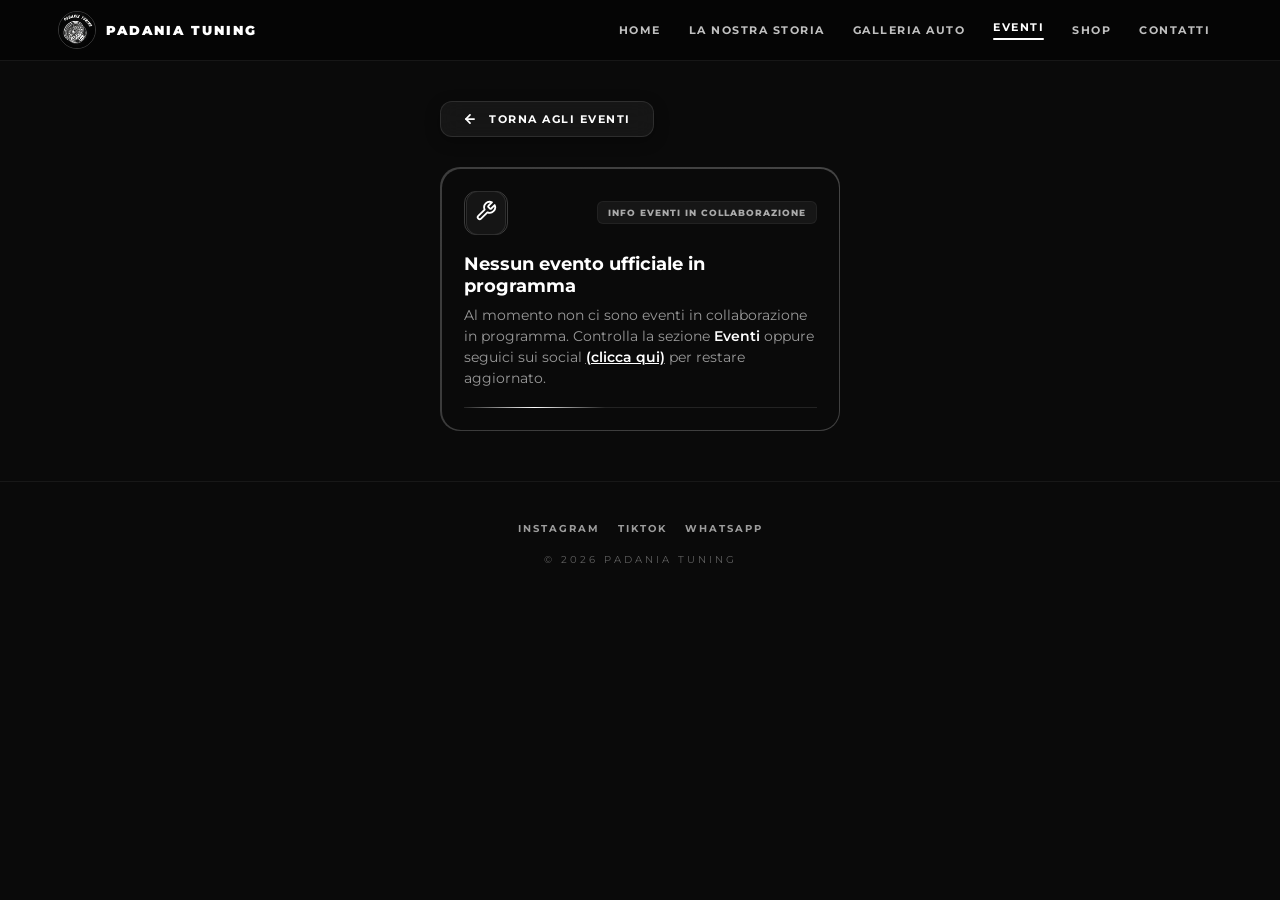
==== collaborazioni.html @ a34f8976 "fulla stack padania" ====
<!DOCTYPE html>
<html lang="it">
<head>
<meta charset="UTF-8">
<meta name="viewport" content="width=device-width, initial-scale=1.0">
<title>Eventi in collaborazione — Padania Tuning</title>
<link rel="icon" href="assets/img/logo.jpg">
<link rel="stylesheet" href="assets/css/site.css">
<style>
/* --- SETUP DISTANZE --- */
.pt-navigation-wrapper {
  width: 92%;
  max-width: 400px;
  margin: 40px auto 30px auto; /* 30px di distacco netto dalla card */
  display: flex;
  justify-content: flex-start;
}

.pt-card-wrapper {
  width: 100%;
  display: flex;
  justify-content: center;
  margin-bottom: 50px;
}

/* --- BOTTONE PREMIUM --- */
.btn-back-premium {
  display: inline-flex;
  align-items: center;
  gap: 12px;
  padding: 10px 22px;
  background: rgba(255, 255, 255, 0.05);
  backdrop-filter: blur(10px);
  -webkit-backdrop-filter: blur(10px);
  border: 1px solid rgba(255, 255, 255, 0.1);
  border-radius: 12px;
  color: #ffffff !important;
  text-decoration: none;
  font-family: 'Montserrat', sans-serif;
  font-size: 11px;
  font-weight: 700;
  text-transform: uppercase;
  letter-spacing: 1.5px;
  transition: all 0.3s cubic-bezier(0.4, 0, 0.2, 1);
  box-shadow: 0 4px 15px rgba(0,0,0,0.3);
}

.icon-arrow {
  display: flex;
  align-items: center;
  transition: transform 0.3s ease;
}

.icon-arrow svg { width: 14px; height: 14px; }

.btn-back-premium:hover {
  background: rgba(255, 255, 255, 0.12);
  border-color: rgba(255, 255, 255, 0.3);
  transform: translateY(-2px);
}

.btn-back-premium:hover .icon-arrow {
  transform: translateX(-5px);
}

/* --- CARD COLLABORAZIONI --- */
.pt-event-card {
  text-decoration: none !important;
  position: relative;
  display: block;
  width: 92%;
  max-width: 400px;
  padding: 1.5px;
  border-radius: 20px;
  background: rgba(255, 255, 255, 0.2);
  overflow: visible;
  font-family: 'Montserrat', sans-serif;
  transition: transform 0.2s ease;
  animation: border-glow-pulse 3s infinite ease-in-out;
}

@keyframes border-glow-pulse {
  0%, 100% { box-shadow: 0 0 5px rgba(255,255,255,0.2); background: rgba(255,255,255,0.15); }
  50% { box-shadow: 0 0 20px rgba(255,255,255,0.4); background: rgba(255,255,255,0.3); }
}

.card-content {
  position: relative;
  background: #0a0a0a;
  border-radius: 19px;
  padding: 22px;
  z-index: 2;
}

.card-bg-glow {
  position: absolute;
  top: 0; left: 0; width: 100%; height: 100%;
  background: radial-gradient(circle at top right, rgba(255,255,255,0.05), transparent);
  pointer-events: none;
  border-radius: 19px;
}

.card-header {
  display: flex;
  justify-content: space-between;
  align-items: center;
  margin-bottom: 18px;
}

.icon-orbit {
  position: relative;
  width: 44px;
  height: 44px;
  display: flex;
  align-items: center;
  justify-content: center;
}

.icon-inner {
  background: #151515;
  color: #fff;
  padding: 8px;
  border-radius: 12px;
  border: 1px solid rgba(255,255,255,0.1);
  z-index: 3;
}

.icon-inner svg { width: 22px; height: 22px; }

.pulse-ring {
  position: absolute;
  width: 100%; height: 100%;
  border-radius: 12px;
  border: 1px solid rgba(255,255,255,0.2);
  animation: pt-pulse 2.5s infinite;
}

@keyframes pt-pulse {
  0% { transform: scale(1); opacity: 0.6; }
  100% { transform: scale(1.4); opacity: 0; }
}

.status-badge {
  font-size: 9px;
  font-weight: 800;
  color: #aaa;
  letter-spacing: 1px;
  background: rgba(255,255,255,0.05);
  padding: 5px 10px;
  border-radius: 6px;
  border: 1px solid rgba(255,255,255,0.05);
}

.card-body .title {
  color: #ffffff;
  font-size: 18px;
  font-weight: 700;
  margin: 0 0 8px 0;
}

.card-body .description {
  color: #999;
  font-size: 14px;
  line-height: 1.5;
  margin: 0;
}

.card-body .description span, .card-body .description u {
  color: #fff;
  font-weight: 600;
}

.card-footer {
  margin-top: 18px;
  height: 1px;
  background: rgba(255, 255, 255, 0.1);
  width: 100%;
  overflow: hidden;
}

.progress-line {
  height: 100%;
  width: 40%;
  background: linear-gradient(90deg, transparent, #fff, transparent);
  animation: slide-line 3s infinite linear;
}

@keyframes slide-line {
  0% { transform: translateX(-100%); }
  100% { transform: translateX(250%); }
}

.pt-event-card:active { transform: scale(0.97); }
</style>
</head>
<body>
<div class="pt-navigation-wrapper">
  <a href="eventi.html" class="btn-back-premium">
    <span class="icon-arrow">
      <svg viewBox="0 0 24 24" fill="none" stroke="currentColor" stroke-width="3" stroke-linecap="round" stroke-linejoin="round">
        <line x1="19" y1="12" x2="5" y2="12"></line>
        <polyline points="12 19 5 12 12 5"></polyline>
      </svg>
    </span>
    <span class="text-label">Torna agli Eventi</span>
  </a>
</div>

<div class="pt-card-wrapper">
  <a href="https://www.instagram.com/padaniatuning?igsh=NGl4dWkzbTNjdWVo" target="_blank" rel="noopener" class="pt-event-card">
    <div class="card-bg-glow"></div>
    <div class="card-content">
      
      <div class="card-header">
        <div class="icon-orbit">
          <div class="icon-inner">
            <svg viewBox="0 0 24 24" fill="none" stroke="currentColor" stroke-width="2" stroke-linecap="round" stroke-linejoin="round">
              <path d="M14.7 6.3a1 1 0 0 0 0 1.4l1.6 1.6a1 1 0 0 0 1.4 0l3.77-3.77a6 6 0 0 1-7.94 7.94l-6.91 6.91a2.12 2.12 0 0 1-3-3l6.91-6.91a6 6 0 0 1 7.94-7.94l-3.76 3.76z"></path>
            </svg>
          </div>
          <div class="pulse-ring"></div>
        </div>
        <span class="status-badge">INFO EVENTI IN COLLABORAZIONE</span>
      </div>

      <div class="card-body">
        <h3 class="title">Nessun evento ufficiale in programma</h3>
        <p class="description">
          Al momento non ci sono eventi in collaborazione in programma. Controlla la sezione <span>Eventi</span> oppure seguici sui social <u>(clicca qui)</u> per restare aggiornato.
        </p>
      </div>

      <div class="card-footer">
        <div class="progress-line"></div>
      </div>
    </div>
  </a>
</div>

<script src="assets/js/site.js"></script>
</body>
</html>
---- assets/css/site.css ----
/* =========================================================
   PADANIA TUNING — STILE COMUNE (menu, footer, sfondo)
   Questo file è caricato da tutte le pagine.
   ========================================================= */
@import url('https://fonts.googleapis.com/css2?family=Montserrat:wght@400;700;800;900&display=swap');

html, body {
    margin: 0;
    padding: 0;
    background-color: #0a0a0a;
    background-image: url('https://www.transparenttextures.com/patterns/asphalt.png');
    background-attachment: fixed;
    color: #fff;
    overflow-x: hidden;
}

* { box-sizing: border-box; }
img { max-width: 100%; }

/* ---------- MENU ---------- */
.pt-nav {
    position: sticky;
    top: 0;
    z-index: 1000;
    background: rgba(5, 5, 5, 0.82);
    backdrop-filter: blur(12px);
    -webkit-backdrop-filter: blur(12px);
    border-bottom: 1px solid rgba(255, 255, 255, 0.07);
    font-family: 'Montserrat', sans-serif;
}

.pt-nav-inner {
    max-width: 1200px;
    margin: 0 auto;
    padding: 10px 18px;
    display: flex;
    align-items: center;
    justify-content: space-between;
    gap: 16px;
}

.pt-nav-brand {
    display: flex;
    align-items: center;
    gap: 10px;
    color: #fff;
    text-decoration: none;
    font-weight: 900;
    font-size: 13px;
    letter-spacing: 2px;
    text-transform: uppercase;
    white-space: nowrap;
}

.pt-nav-brand img {
    width: 38px;
    height: 38px;
    border-radius: 50%;
    object-fit: cover;
    border: 1px solid rgba(255, 255, 255, 0.2);
}

.pt-nav-links {
    display: flex;
    align-items: center;
    gap: 4px;
    list-style: none;
    margin: 0;
    padding: 0;
}

.pt-nav-links a {
    display: block;
    color: rgba(255, 255, 255, 0.75);
    text-decoration: none;
    font-size: 11px;
    font-weight: 700;
    letter-spacing: 1.5px;
    text-transform: uppercase;
    padding: 10px 12px;
    border-radius: 8px;
    transition: color 0.2s, background 0.2s;
}

.pt-nav-links a:hover { color: #fff; background: rgba(255, 255, 255, 0.06); }
.pt-nav-links a.active { color: #fff; }
.pt-nav-links a.active::after {
    content: '';
    display: block;
    height: 2px;
    margin-top: 4px;
    background: #fff;
    border-radius: 2px;
}

.pt-nav-toggle {
    display: none;
    background: none;
    border: 1px solid rgba(255, 255, 255, 0.2);
    border-radius: 10px;
    width: 44px;
    height: 44px;
    cursor: pointer;
    padding: 0;
    align-items: center;
    justify-content: center;
}

.pt-nav-toggle span,
.pt-nav-toggle span::before,
.pt-nav-toggle span::after {
    display: block;
    width: 20px;
    height: 2px;
    background: #fff;
    border-radius: 2px;
    position: relative;
    transition: transform 0.25s, background 0.25s;
}
.pt-nav-toggle span::before,
.pt-nav-toggle span::after { content: ''; position: absolute; left: 0; }
.pt-nav-toggle span::before { top: -6px; }
.pt-nav-toggle span::after { top: 6px; }

.pt-nav.open .pt-nav-toggle span { background: transparent; }
.pt-nav.open .pt-nav-toggle span::before { transform: translateY(6px) rotate(45deg); }
.pt-nav.open .pt-nav-toggle span::after { transform: translateY(-6px) rotate(-45deg); }

@media (max-width: 860px) {
    .pt-nav-toggle { display: flex; }
    .pt-nav-links {
        display: none;
        position: absolute;
        top: 100%;
        left: 0;
        right: 0;
        flex-direction: column;
        align-items: stretch;
        gap: 0;
        padding: 10px 18px 20px;
        background: rgba(5, 5, 5, 0.97);
        border-bottom: 1px solid rgba(255, 255, 255, 0.08);
    }
    .pt-nav.open .pt-nav-links { display: flex; }
    .pt-nav-links a { padding: 15px 6px; font-size: 13px; border-bottom: 1px solid rgba(255, 255, 255, 0.05); border-radius: 0; }
    .pt-nav-links a.active::after { display: none; }
    .pt-nav-links a.active { color: #ff4fd8; }
}

/* ---------- FOOTER ---------- */
.pt-footer {
    font-family: 'Montserrat', sans-serif;
    text-align: center;
    padding: 40px 20px 30px;
    border-top: 1px solid rgba(255, 255, 255, 0.06);
    margin-top: 40px;
    color: rgba(255, 255, 255, 0.35);
    font-size: 10px;
    letter-spacing: 3px;
    text-transform: uppercase;
}

.pt-footer-social {
    display: flex;
    justify-content: center;
    gap: 18px;
    margin-bottom: 18px;
}

.pt-footer-social a {
    color: rgba(255, 255, 255, 0.6);
    text-decoration: none;
    font-weight: 700;
    letter-spacing: 2px;
    transition: color 0.2s;
}
.pt-footer-social a:hover { color: #fff; }
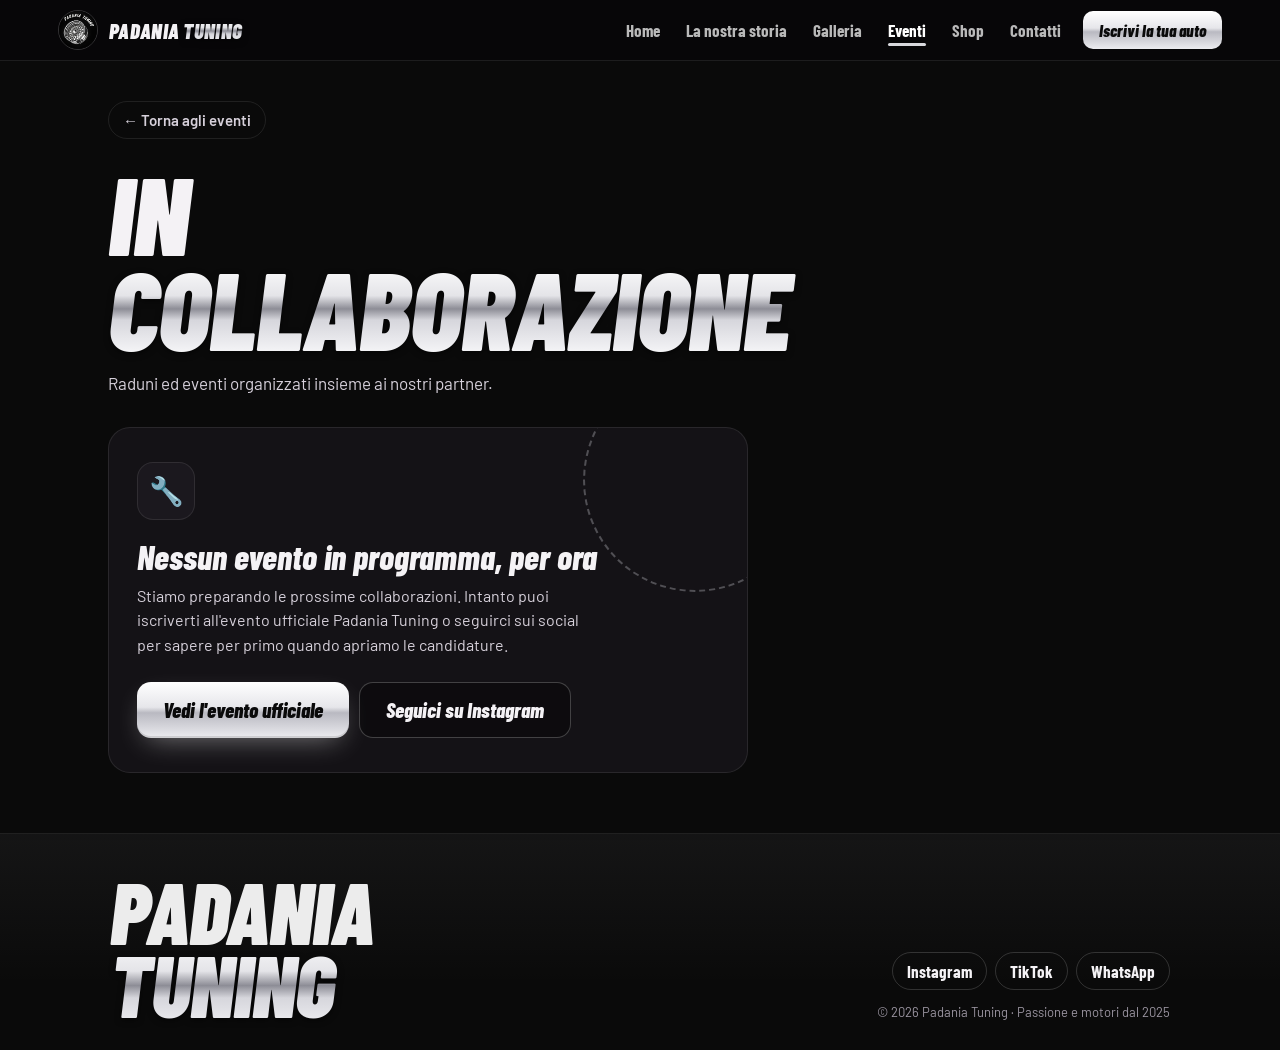
==== commit 6a51e825: "abbellimento vario" ====
--- a/collaborazioni.html
+++ b/collaborazioni.html
@@ -7,235 +7,67 @@
 <link rel="icon" href="assets/img/logo.jpg">
 <link rel="stylesheet" href="assets/css/site.css">
 <style>
-/* --- SETUP DISTANZE --- */
-.pt-navigation-wrapper {
-  width: 92%;
-  max-width: 400px;
-  margin: 40px auto 30px auto; /* 30px di distacco netto dalla card */
-  display: flex;
-  justify-content: flex-start;
-}
+    .page-head { padding: 40px 0 30px; }
+    .back {
+        display: inline-flex; align-items: center; gap: 8px;
+        color: var(--soft); text-decoration: none; font-weight: 600; font-size: 15px;
+        padding: 9px 14px; border-radius: 100px; border: 1px solid var(--line);
+        margin-bottom: 26px; transition: border-color 0.2s, color 0.2s;
+    }
+    .back:hover { color: #fff; border-color: rgba(255,255,255,0.3); }
+    .page-head .pt-display { font-size: clamp(40px, 10.5vw, 110px); margin-bottom: 16px; }
 
-.pt-card-wrapper {
-  width: 100%;
-  display: flex;
-  justify-content: center;
-  margin-bottom: 50px;
-}
+    .empty {
+        position: relative;
+        overflow: hidden;
+        padding: 34px 28px;
+        max-width: 640px;
+    }
+    .empty::after {
+        content: '';
+        position: absolute;
+        right: -60px; top: -60px;
+        width: 220px; height: 220px;
+        border-radius: 50%;
+        border: 2px dashed var(--pink-line);
+        animation: spin 30s linear infinite;
+    }
+    @keyframes spin { to { transform: rotate(360deg); } }
+    .empty-ico {
+        width: 58px; height: 58px; border-radius: 16px;
+        background: var(--panel-2); border: 1px solid var(--line);
+        display: flex; align-items: center; justify-content: center; font-size: 28px;
+        margin-bottom: 20px;
+    }
+    .empty h2 { font-family: var(--cond); font-style: italic; font-weight: 800; font-size: 34px; line-height: 1; margin: 0 0 10px; }
+    .empty p { color: var(--soft); font-size: 16px; line-height: 1.55; margin: 0 0 24px; max-width: 460px; }
+    .empty-actions { display: flex; flex-wrap: wrap; gap: 10px; }
 
-/* --- BOTTONE PREMIUM --- */
-.btn-back-premium {
-  display: inline-flex;
-  align-items: center;
-  gap: 12px;
-  padding: 10px 22px;
-  background: rgba(255, 255, 255, 0.05);
-  backdrop-filter: blur(10px);
-  -webkit-backdrop-filter: blur(10px);
-  border: 1px solid rgba(255, 255, 255, 0.1);
-  border-radius: 12px;
-  color: #ffffff !important;
-  text-decoration: none;
-  font-family: 'Montserrat', sans-serif;
-  font-size: 11px;
-  font-weight: 700;
-  text-transform: uppercase;
-  letter-spacing: 1.5px;
-  transition: all 0.3s cubic-bezier(0.4, 0, 0.2, 1);
-  box-shadow: 0 4px 15px rgba(0,0,0,0.3);
-}
-
-.icon-arrow {
-  display: flex;
-  align-items: center;
-  transition: transform 0.3s ease;
-}
-
-.icon-arrow svg { width: 14px; height: 14px; }
-
-.btn-back-premium:hover {
-  background: rgba(255, 255, 255, 0.12);
-  border-color: rgba(255, 255, 255, 0.3);
-  transform: translateY(-2px);
-}
-
-.btn-back-premium:hover .icon-arrow {
-  transform: translateX(-5px);
-}
-
-/* --- CARD COLLABORAZIONI --- */
-.pt-event-card {
-  text-decoration: none !important;
-  position: relative;
-  display: block;
-  width: 92%;
-  max-width: 400px;
-  padding: 1.5px;
-  border-radius: 20px;
-  background: rgba(255, 255, 255, 0.2);
-  overflow: visible;
-  font-family: 'Montserrat', sans-serif;
-  transition: transform 0.2s ease;
-  animation: border-glow-pulse 3s infinite ease-in-out;
-}
-
-@keyframes border-glow-pulse {
-  0%, 100% { box-shadow: 0 0 5px rgba(255,255,255,0.2); background: rgba(255,255,255,0.15); }
-  50% { box-shadow: 0 0 20px rgba(255,255,255,0.4); background: rgba(255,255,255,0.3); }
-}
-
-.card-content {
-  position: relative;
-  background: #0a0a0a;
-  border-radius: 19px;
-  padding: 22px;
-  z-index: 2;
-}
-
-.card-bg-glow {
-  position: absolute;
-  top: 0; left: 0; width: 100%; height: 100%;
-  background: radial-gradient(circle at top right, rgba(255,255,255,0.05), transparent);
-  pointer-events: none;
-  border-radius: 19px;
-}
-
-.card-header {
-  display: flex;
-  justify-content: space-between;
-  align-items: center;
-  margin-bottom: 18px;
-}
-
-.icon-orbit {
-  position: relative;
-  width: 44px;
-  height: 44px;
-  display: flex;
-  align-items: center;
-  justify-content: center;
-}
-
-.icon-inner {
-  background: #151515;
-  color: #fff;
-  padding: 8px;
-  border-radius: 12px;
-  border: 1px solid rgba(255,255,255,0.1);
-  z-index: 3;
-}
-
-.icon-inner svg { width: 22px; height: 22px; }
-
-.pulse-ring {
-  position: absolute;
-  width: 100%; height: 100%;
-  border-radius: 12px;
-  border: 1px solid rgba(255,255,255,0.2);
-  animation: pt-pulse 2.5s infinite;
-}
-
-@keyframes pt-pulse {
-  0% { transform: scale(1); opacity: 0.6; }
-  100% { transform: scale(1.4); opacity: 0; }
-}
-
-.status-badge {
-  font-size: 9px;
-  font-weight: 800;
-  color: #aaa;
-  letter-spacing: 1px;
-  background: rgba(255,255,255,0.05);
-  padding: 5px 10px;
-  border-radius: 6px;
-  border: 1px solid rgba(255,255,255,0.05);
-}
-
-.card-body .title {
-  color: #ffffff;
-  font-size: 18px;
-  font-weight: 700;
-  margin: 0 0 8px 0;
-}
-
-.card-body .description {
-  color: #999;
-  font-size: 14px;
-  line-height: 1.5;
-  margin: 0;
-}
-
-.card-body .description span, .card-body .description u {
-  color: #fff;
-  font-weight: 600;
-}
-
-.card-footer {
-  margin-top: 18px;
-  height: 1px;
-  background: rgba(255, 255, 255, 0.1);
-  width: 100%;
-  overflow: hidden;
-}
-
-.progress-line {
-  height: 100%;
-  width: 40%;
-  background: linear-gradient(90deg, transparent, #fff, transparent);
-  animation: slide-line 3s infinite linear;
-}
-
-@keyframes slide-line {
-  0% { transform: translateX(-100%); }
-  100% { transform: translateX(250%); }
-}
-
-.pt-event-card:active { transform: scale(0.97); }
+    @media (max-width: 520px) {
+        .empty { padding: 26px 18px; }
+        .empty-actions .pt-btn { flex: 1 1 100%; }
+    }
 </style>
 </head>
 <body>
-<div class="pt-navigation-wrapper">
-  <a href="eventi.html" class="btn-back-premium">
-    <span class="icon-arrow">
-      <svg viewBox="0 0 24 24" fill="none" stroke="currentColor" stroke-width="3" stroke-linecap="round" stroke-linejoin="round">
-        <line x1="19" y1="12" x2="5" y2="12"></line>
-        <polyline points="12 19 5 12 12 5"></polyline>
-      </svg>
-    </span>
-    <span class="text-label">Torna agli Eventi</span>
-  </a>
-</div>
 
-<div class="pt-card-wrapper">
-  <a href="https://www.instagram.com/padaniatuning?igsh=NGl4dWkzbTNjdWVo" target="_blank" rel="noopener" class="pt-event-card">
-    <div class="card-bg-glow"></div>
-    <div class="card-content">
-      
-      <div class="card-header">
-        <div class="icon-orbit">
-          <div class="icon-inner">
-            <svg viewBox="0 0 24 24" fill="none" stroke="currentColor" stroke-width="2" stroke-linecap="round" stroke-linejoin="round">
-              <path d="M14.7 6.3a1 1 0 0 0 0 1.4l1.6 1.6a1 1 0 0 0 1.4 0l3.77-3.77a6 6 0 0 1-7.94 7.94l-6.91 6.91a2.12 2.12 0 0 1-3-3l6.91-6.91a6 6 0 0 1 7.94-7.94l-3.76 3.76z"></path>
-            </svg>
-          </div>
-          <div class="pulse-ring"></div>
+<main class="pt-wrap">
+    <header class="page-head">
+        <a href="eventi.html" class="back">← Torna agli eventi</a>
+        <h1 class="pt-display"><span>In</span><em><span>Collaborazione</span></em></h1>
+        <p class="pt-lead">Raduni ed eventi organizzati insieme ai nostri partner.</p>
+    </header>
+
+    <section class="pt-card empty">
+        <div class="empty-ico">🔧</div>
+        <h2>Nessun evento in programma, per ora</h2>
+        <p>Stiamo preparando le prossime collaborazioni. Intanto puoi iscriverti all'evento ufficiale Padania Tuning o seguirci sui social per sapere per primo quando apriamo le candidature.</p>
+        <div class="empty-actions">
+            <a href="eventi.html" class="pt-btn pt-btn-main">Vedi l'evento ufficiale</a>
+            <a href="https://www.instagram.com/padaniatuning/" target="_blank" rel="noopener" class="pt-btn pt-btn-ghost">Seguici su Instagram</a>
         </div>
-        <span class="status-badge">INFO EVENTI IN COLLABORAZIONE</span>
-      </div>
-
-      <div class="card-body">
-        <h3 class="title">Nessun evento ufficiale in programma</h3>
-        <p class="description">
-          Al momento non ci sono eventi in collaborazione in programma. Controlla la sezione <span>Eventi</span> oppure seguici sui social <u>(clicca qui)</u> per restare aggiornato.
-        </p>
-      </div>
-
-      <div class="card-footer">
-        <div class="progress-line"></div>
-      </div>
-    </div>
-  </a>
-</div>
+    </section>
+</main>
 
 <script src="assets/js/site.js"></script>
 </body>
--- a/assets/css/site.css
+++ b/assets/css/site.css
@@ -1,32 +1,55 @@
 /* =========================================================
-   PADANIA TUNING — STILE COMUNE (menu, footer, sfondo)
-   Questo file è caricato da tutte le pagine.
+   PADANIA TUNING — STILE COMUNE
+   Colori, caratteri, menu, footer e componenti usati
+   da tutte le pagine.
    ========================================================= */
-@import url('https://fonts.googleapis.com/css2?family=Montserrat:wght@400;700;800;900&display=swap');
+@import url('https://fonts.googleapis.com/css2?family=Barlow+Condensed:ital,wght@0,600;0,700;0,800;0,900;1,700;1,800;1,900&family=Barlow:wght@400;500;600;700&display=swap');
+
+:root {
+    --pink: #d9d9de;
+    --pink-deep: #9a9aa3;
+    --pink-soft: rgba(220, 220, 228, 0.14);
+    --pink-line: rgba(220, 220, 228, 0.3);
+    --ink: #0a0a0a;            /* testo scuro sopra il rosa */
+    --bg: #0a0a0a;
+    --panel: #141216;
+    --panel-2: #1b181e;
+    --line: rgba(255, 255, 255, 0.09);
+    --text: #f4f2f5;
+    --soft: #d6d0da;
+    --muted: #9a94a0;
+    --green: #35e06f;
+    --cond: 'Barlow Condensed', 'Arial Narrow', sans-serif;
+    --body: 'Barlow', Arial, sans-serif;
+}
 
 html, body {
     margin: 0;
     padding: 0;
-    background-color: #0a0a0a;
+    background-color: var(--bg);
     background-image: url('https://www.transparenttextures.com/patterns/asphalt.png');
     background-attachment: fixed;
-    color: #fff;
+    color: var(--text);
+    font-family: var(--body);
     overflow-x: hidden;
+    -webkit-font-smoothing: antialiased;
 }
 
 * { box-sizing: border-box; }
 img { max-width: 100%; }
+::selection { background: var(--pink); color: var(--ink); }
+
+:focus-visible { outline: 3px solid var(--pink); outline-offset: 3px; }
 
 /* ---------- MENU ---------- */
 .pt-nav {
     position: sticky;
     top: 0;
     z-index: 1000;
-    background: rgba(5, 5, 5, 0.82);
-    backdrop-filter: blur(12px);
-    -webkit-backdrop-filter: blur(12px);
-    border-bottom: 1px solid rgba(255, 255, 255, 0.07);
-    font-family: 'Montserrat', sans-serif;
+    background: rgba(8, 7, 9, 0.82);
+    backdrop-filter: blur(14px);
+    -webkit-backdrop-filter: blur(14px);
+    border-bottom: 1px solid var(--line);
 }
 
 .pt-nav-inner {
@@ -42,64 +65,78 @@
 .pt-nav-brand {
     display: flex;
     align-items: center;
-    gap: 10px;
-    color: #fff;
+    gap: 11px;
+    color: var(--text);
     text-decoration: none;
+    font-family: var(--cond);
+    font-style: italic;
     font-weight: 900;
-    font-size: 13px;
-    letter-spacing: 2px;
+    font-size: 21px;
+    letter-spacing: 0.3px;
     text-transform: uppercase;
     white-space: nowrap;
-}
+    line-height: 1;
+}
+.pt-nav-brand em { font-style: italic; color: transparent; -webkit-text-stroke: 1px var(--pink); }
 
 .pt-nav-brand img {
-    width: 38px;
-    height: 38px;
+    width: 40px;
+    height: 40px;
     border-radius: 50%;
     object-fit: cover;
-    border: 1px solid rgba(255, 255, 255, 0.2);
+    border: 1px solid rgba(255, 255, 255, 0.18);
 }
 
 .pt-nav-links {
     display: flex;
     align-items: center;
-    gap: 4px;
+    gap: 2px;
     list-style: none;
     margin: 0;
     padding: 0;
 }
 
 .pt-nav-links a {
+    position: relative;
     display: block;
-    color: rgba(255, 255, 255, 0.75);
+    color: rgba(255, 255, 255, 0.72);
     text-decoration: none;
-    font-size: 11px;
+    font-family: var(--cond);
+    font-size: 17px;
     font-weight: 700;
-    letter-spacing: 1.5px;
-    text-transform: uppercase;
-    padding: 10px 12px;
-    border-radius: 8px;
+    padding: 9px 12px;
+    border-radius: 10px;
     transition: color 0.2s, background 0.2s;
 }
-
-.pt-nav-links a:hover { color: #fff; background: rgba(255, 255, 255, 0.06); }
+.pt-nav-links a:hover { color: #fff; background: rgba(255, 255, 255, 0.05); }
 .pt-nav-links a.active { color: #fff; }
 .pt-nav-links a.active::after {
     content: '';
-    display: block;
-    height: 2px;
-    margin-top: 4px;
-    background: #fff;
-    border-radius: 2px;
-}
+    position: absolute;
+    left: 12px; right: 12px; bottom: 3px;
+    height: 3px;
+    border-radius: 3px;
+    background: var(--pink);
+}
+
+.pt-nav-links .pt-nav-cta a {
+    margin-left: 8px;
+    background: var(--pink);
+    color: var(--ink);
+    font-style: italic;
+    font-weight: 800;
+    padding: 9px 16px;
+}
+.pt-nav-links .pt-nav-cta a:hover { background: #ffffff; color: var(--ink); }
+.pt-nav-links .pt-nav-cta a.active::after { display: none; }
 
 .pt-nav-toggle {
     display: none;
     background: none;
     border: 1px solid rgba(255, 255, 255, 0.2);
-    border-radius: 10px;
-    width: 44px;
-    height: 44px;
+    border-radius: 12px;
+    width: 46px;
+    height: 46px;
     cursor: pointer;
     padding: 0;
     align-items: center;
@@ -126,7 +163,7 @@
 .pt-nav.open .pt-nav-toggle span::before { transform: translateY(6px) rotate(45deg); }
 .pt-nav.open .pt-nav-toggle span::after { transform: translateY(-6px) rotate(-45deg); }
 
-@media (max-width: 860px) {
+@media (max-width: 920px) {
     .pt-nav-toggle { display: flex; }
     .pt-nav-links {
         display: none;
@@ -137,41 +174,273 @@
         flex-direction: column;
         align-items: stretch;
         gap: 0;
-        padding: 10px 18px 20px;
-        background: rgba(5, 5, 5, 0.97);
-        border-bottom: 1px solid rgba(255, 255, 255, 0.08);
+        padding: 6px 18px 22px;
+        background: rgba(8, 7, 9, 0.97);
+        border-bottom: 1px solid var(--line);
+        max-height: calc(100vh - 66px);
+        overflow-y: auto;
     }
     .pt-nav.open .pt-nav-links { display: flex; }
-    .pt-nav-links a { padding: 15px 6px; font-size: 13px; border-bottom: 1px solid rgba(255, 255, 255, 0.05); border-radius: 0; }
+    .pt-nav-links a {
+        padding: 15px 4px;
+        font-size: 24px;
+        font-style: italic;
+        font-weight: 800;
+        border-bottom: 1px solid rgba(255, 255, 255, 0.06);
+        border-radius: 0;
+    }
+    .pt-nav-links a.active { color: var(--pink); }
     .pt-nav-links a.active::after { display: none; }
-    .pt-nav-links a.active { color: #ff4fd8; }
+    .pt-nav-links .pt-nav-cta a { margin: 16px 0 0; text-align: center; border-radius: 14px; border: 0; }
 }
 
 /* ---------- FOOTER ---------- */
 .pt-footer {
-    font-family: 'Montserrat', sans-serif;
+    margin-top: 60px;
+    border-top: 1px solid var(--line);
+    background: linear-gradient(180deg, rgba(220, 220, 228, 0.05), transparent 70%);
+}
+.pt-footer-inner {
+    max-width: 1100px;
+    margin: 0 auto;
+    padding: 40px 20px 30px;
+    display: flex;
+    flex-wrap: wrap;
+    align-items: flex-end;
+    justify-content: space-between;
+    gap: 24px;
+}
+.pt-footer-big {
+    font-family: var(--cond);
+    font-style: italic;
+    font-weight: 900;
+    font-size: clamp(44px, 9vw, 86px);
+    line-height: 0.85;
+    text-transform: uppercase;
+    letter-spacing: -1px;
+    color: rgba(255, 255, 255, 0.92);
+}
+.pt-footer-big em { font-style: italic; color: transparent; -webkit-text-stroke: 1.5px var(--pink); }
+.pt-footer-side { text-align: right; }
+.pt-footer-social { display: flex; gap: 8px; justify-content: flex-end; flex-wrap: wrap; margin-bottom: 14px; }
+.pt-footer-social a {
+    color: var(--text);
+    text-decoration: none;
+    font-family: var(--cond);
+    font-size: 17px;
+    font-weight: 700;
+    padding: 8px 14px;
+    border-radius: 100px;
+    border: 1px solid rgba(255, 255, 255, 0.16);
+    transition: border-color 0.2s, color 0.2s;
+}
+.pt-footer-social a:hover { border-color: var(--pink); color: var(--pink); }
+.pt-footer-copy { color: var(--muted); font-size: 13px; }
+
+@media (max-width: 600px) {
+    .pt-footer-inner { flex-direction: column; align-items: flex-start; }
+    .pt-footer-side { text-align: left; }
+    .pt-footer-social { justify-content: flex-start; }
+}
+
+/* =========================================================
+   COMPONENTI RIUSABILI
+   ========================================================= */
+
+/* Titolo grande: <h1 class="pt-display">Riga <em>Contorno</em></h1> */
+.pt-display {
+    font-family: var(--cond);
+    font-style: italic;
+    font-weight: 900;
+    text-transform: uppercase;
+    letter-spacing: -1px;
+    line-height: 0.86;
+    margin: 0;
+    font-size: clamp(56px, 14vw, 128px);
+}
+.pt-display em { font-style: italic; color: transparent; -webkit-text-stroke: 1.5px var(--pink); }
+.pt-display span { display: block; }
+
+.pt-h2 {
+    font-family: var(--cond);
+    font-style: italic;
+    font-weight: 800;
+    font-size: clamp(30px, 6vw, 44px);
+    line-height: 1;
+    margin: 0 0 10px;
+}
+
+.pt-lead { color: var(--soft); font-size: 17px; line-height: 1.55; max-width: 560px; margin: 0; }
+
+.pt-wrap { max-width: 1100px; margin: 0 auto; padding: 0 18px; }
+
+.pt-card {
+    background: var(--panel);
+    border: 1px solid var(--line);
+    border-radius: 22px;
+}
+
+/* Bottoni */
+.pt-btn {
+    display: inline-flex;
+    align-items: center;
+    justify-content: center;
+    gap: 10px;
+    height: 56px;
+    padding: 0 26px;
+    border-radius: 14px;
+    border: 0;
+    text-decoration: none;
+    font-family: var(--cond);
+    font-style: italic;
+    font-weight: 800;
+    font-size: 21px;
+    cursor: pointer;
+    transition: transform 0.12s, filter 0.2s, border-color 0.2s, background 0.2s;
+}
+.pt-btn:active { transform: scale(0.98); }
+.pt-btn-main { background: var(--pink); color: var(--ink); box-shadow: 0 12px 30px -8px rgba(220, 220, 228, 0.6); }
+.pt-btn-main:hover { filter: brightness(1.07); }
+.pt-btn-ghost { background: rgba(0, 0, 0, 0.35); color: var(--text); border: 1px solid rgba(255, 255, 255, 0.22); }
+.pt-btn-ghost:hover { border-color: rgba(255, 255, 255, 0.5); }
+
+/* Pillola di stato */
+.pt-pill {
+    display: inline-flex;
+    align-items: center;
+    gap: 8px;
+    font-size: 13px;
+    font-weight: 600;
+    color: #e9e6ea;
+    background: rgba(0, 0, 0, 0.5);
+    border: 1px solid rgba(255, 255, 255, 0.14);
+    padding: 6px 12px;
+    border-radius: 100px;
+    backdrop-filter: blur(6px);
+}
+.pt-pill i {
+    width: 7px; height: 7px; border-radius: 50%;
+    background: var(--green); box-shadow: 0 0 8px var(--green);
+    animation: ptBlink 2s ease-in-out infinite;
+}
+@keyframes ptBlink { 50% { opacity: 0.35; } }
+
+/* Biglietto evento (stesso stile del form) */
+.pt-pass {
+    position: relative;
+    border-radius: 22px;
+    overflow: hidden;
+    background: var(--panel);
+    border: 1px solid var(--line);
+    box-shadow: 0 30px 60px -24px rgba(220, 220, 228, 0.35);
+}
+.pt-pass-tear {
+    position: relative;
+    height: 0;
+    border-top: 2px dashed rgba(255, 255, 255, 0.14);
+    margin: 0 22px;
+}
+.pt-pass-tear::before, .pt-pass-tear::after {
+    content: '';
+    position: absolute;
+    top: -15px;
+    width: 28px; height: 28px;
+    border-radius: 50%;
+    background: var(--bg);
+    border: 1px solid var(--line);
+}
+.pt-pass-tear::before { left: -38px; }
+.pt-pass-tear::after { right: -38px; }
+
+.pt-date {
     text-align: center;
-    padding: 40px 20px 30px;
-    border-top: 1px solid rgba(255, 255, 255, 0.06);
-    margin-top: 40px;
-    color: rgba(255, 255, 255, 0.35);
-    font-size: 10px;
-    letter-spacing: 3px;
-    text-transform: uppercase;
-}
-
-.pt-footer-social {
-    display: flex;
-    justify-content: center;
-    gap: 18px;
-    margin-bottom: 18px;
-}
-
-.pt-footer-social a {
-    color: rgba(255, 255, 255, 0.6);
-    text-decoration: none;
-    font-weight: 700;
-    letter-spacing: 2px;
-    transition: color 0.2s;
-}
-.pt-footer-social a:hover { color: #fff; }
+    font-family: var(--cond);
+    line-height: 0.9;
+    padding: 10px 14px 9px;
+    border-radius: 14px;
+    background: var(--pink);
+    color: var(--ink);
+    min-width: 84px;
+}
+.pt-date b { display: block; font-size: 46px; font-weight: 900; }
+.pt-date small { display: block; font-size: 18px; font-weight: 800; text-transform: uppercase; }
+.pt-date em { display: block; font-style: normal; font-size: 13px; font-weight: 600; opacity: 0.75; margin-top: 3px; }
+
+.pt-where b { display: block; font-family: var(--cond); font-size: 26px; font-weight: 800; line-height: 1.05; }
+.pt-where span { display: block; color: var(--muted); font-size: 14px; margin-top: 3px; }
+.pt-where .times { color: var(--text); font-weight: 600; margin-top: 8px; }
+
+.pt-perks { display: flex; flex-wrap: wrap; gap: 8px; margin: 0; padding: 0; list-style: none; }
+.pt-perks li {
+    font-size: 13px;
+    font-weight: 600;
+    padding: 7px 12px;
+    border-radius: 100px;
+    background: var(--pink-soft);
+    color: #ececf0;
+    border: 1px solid rgba(220, 220, 228, 0.25);
+}
+
+/* Countdown a blocchi */
+.pt-count { display: grid; grid-template-columns: repeat(4, 1fr); gap: 8px; }
+.pt-count div {
+    text-align: center;
+    background: var(--panel-2);
+    border: 1px solid var(--line);
+    border-radius: 14px;
+    padding: 10px 4px 8px;
+}
+.pt-count b { display: block; font-family: var(--cond); font-weight: 900; font-size: 36px; line-height: 1; font-variant-numeric: tabular-nums; }
+.pt-count small { display: block; font-size: 12px; color: var(--muted); margin-top: 4px; }
+.pt-count-closed { font-family: var(--cond); font-style: italic; font-weight: 800; font-size: 26px; }
+
+@media (max-width: 520px) {
+    .pt-pass-tear { margin: 0 16px; }
+    .pt-pass-tear::before { left: -32px; }
+    .pt-pass-tear::after { right: -32px; }
+}
+
+@media (prefers-reduced-motion: reduce) {
+    *, *::before, *::after { animation-duration: 0.01ms !important; animation-iteration-count: 1 !important; transition-duration: 0.01ms !important; scroll-behavior: auto !important; }
+}
+
+/* =========================================================
+   ARGENTO PADANIA — effetto cromato
+   (titoli in contorno diventano argento pieno, bottoni e date
+   principali hanno la sfumatura cromata)
+   ========================================================= */
+:root {
+    --chrome: linear-gradient(180deg, #ffffff 0%, #e4e4e8 38%, #8d8d96 52%, #d6d6dc 64%, #f6f6f8 100%);
+    --chrome-btn: linear-gradient(180deg, #ffffff 0%, #e6e6ea 45%, #b9b9c1 55%, #ececf0 100%);
+}
+
+.pt-display em span,
+.pt-nav-brand em,
+.pt-footer-big em,
+.pass-title .stroke,
+.shop-title .chrome,
+.title-premium-elegant .silver-text,
+.ev-cover h2 em {
+    color: transparent !important;
+    -webkit-text-stroke: 0 !important;
+    background: var(--chrome) !important;
+    -webkit-background-clip: text !important;
+    background-clip: text !important;
+    filter: drop-shadow(0 2px 3px rgba(0, 0, 0, 0.55));
+    padding-right: 0.08em; /* evita il taglio del corsivo */
+}
+
+.pt-btn-main,
+.btn-main,
+.pt-nav-links .pt-nav-cta a,
+.pt-date, .pass-date,
+.btn-silver,
+.btn-order,
+.album-links a,
+.check,
+.count input:checked + label {
+    background: var(--chrome-btn) !important;
+    color: #0a0a0a !important;
+    box-shadow: 0 10px 28px -10px rgba(255, 255, 255, 0.45), inset 0 -2px 0 rgba(0, 0, 0, 0.12);
+}
+.pt-nav-links .pt-nav-cta a { box-shadow: none; }
